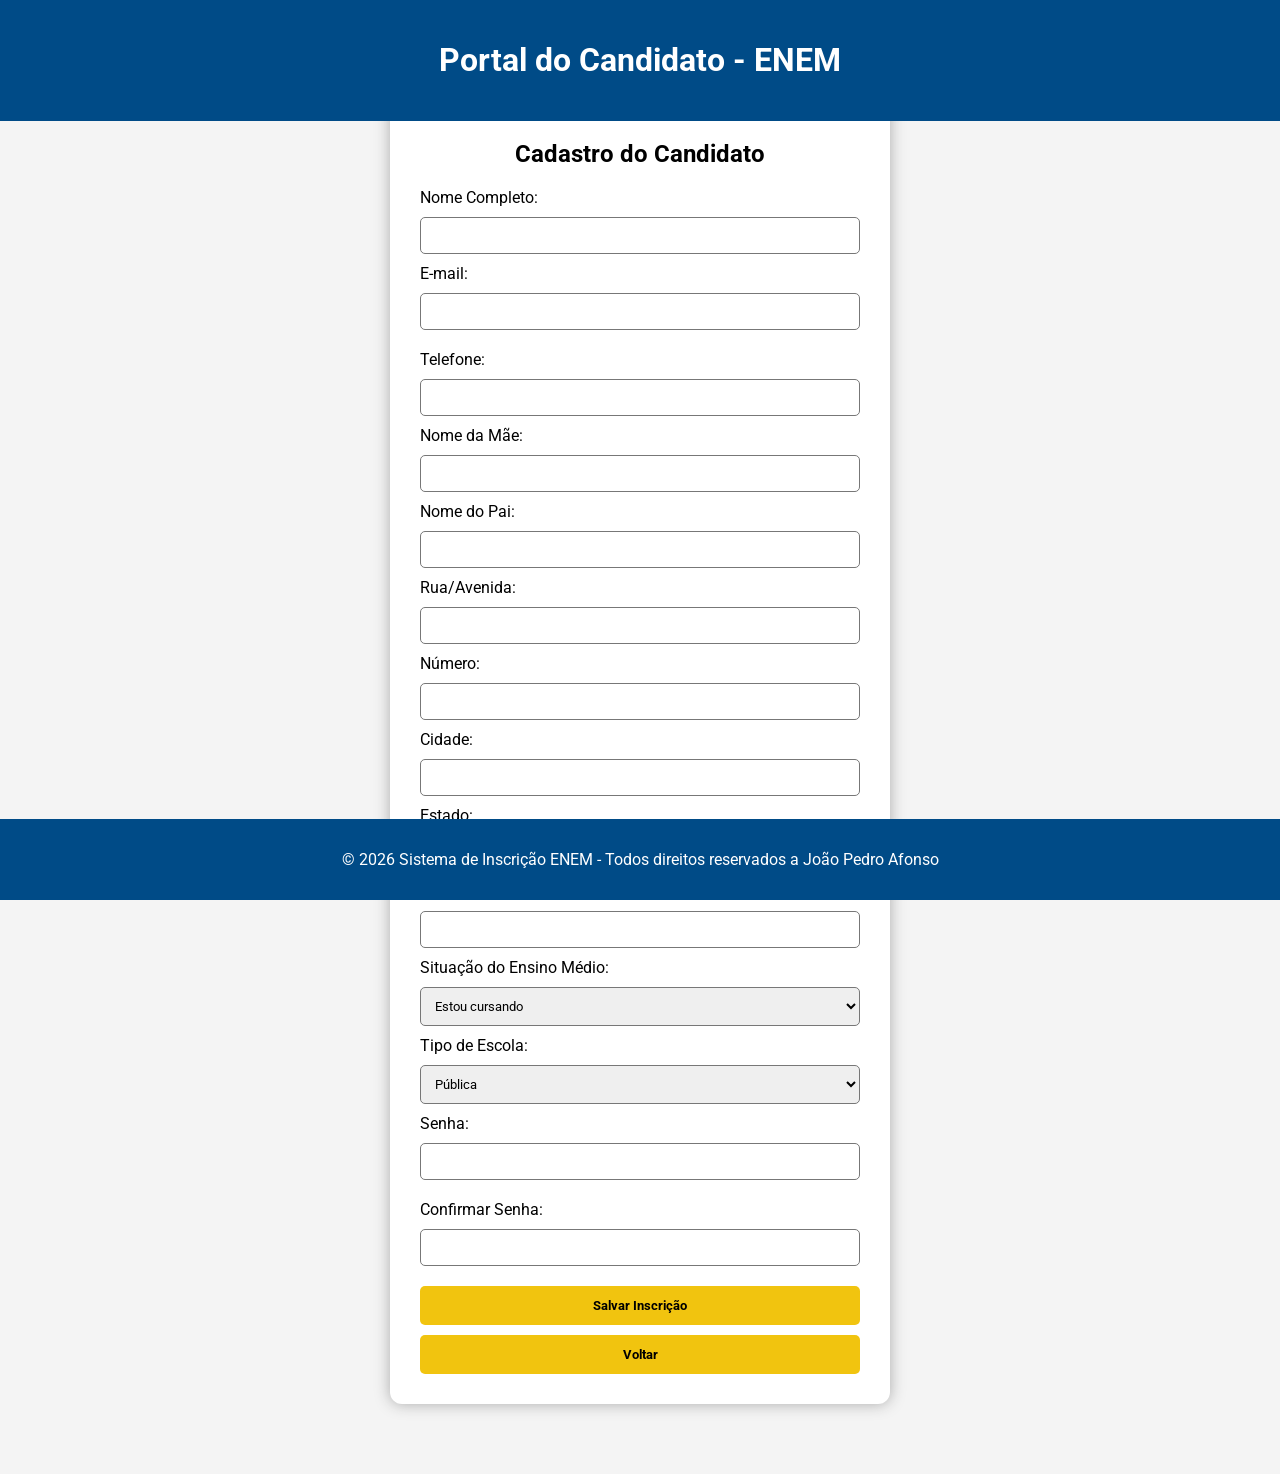
==== inscricao.html @ 9970e2f1 "Feat: Adicionando os arquivos do projeto" ====
<!DOCTYPE html>

<html lang="pt-BR">

<head>
    <meta charset="UTF-8">
    <meta name="viewport" content="width=device-width, initial-scale=1.0">
    <title>Cadastro ENEM</title>
    <link rel="icon" type="image/png" href="enem.png/inep.png">
    <link rel="stylesheet" href="style.css">
</head>

<body>

    <header>

        <h1>Portal do Candidato - ENEM</h1>

    </header>

    <main>

        <section class="card">

            <h2>Cadastro do Candidato</h2>

            <form id="cadastroForm">

                <label>Nome Completo:</label>

                <input id="nome" required>

                <label>E-mail:</label>

                <input type="email" id="email" required>

                <span class="erro" id="erroEmail"></span>

                <label>Telefone:</label>

                <input id="telefone" required>

                <label>Nome da Mãe:</label>

                <input id="mae" required>

                <label>Nome do Pai:</label>

                <input id="pai" required>

                <label>Rua/Avenida:</label>

                <input id="rua" required>

                <label>Número:</label>

                <input type="number" id="numero" required>

                <label>Cidade:</label>

                <input id="cidade" required>

                <label>Estado:</label>

                <input id="estado" required>

                <label>País:</label>

                <input id="pais" required>

                <label>Situação do Ensino Médio:</label>

                <select id="ensino">

                    <option>
                        Estou cursando
                    </option>

                    <option>
                        Já concluí
                    </option>

                </select>

                <label>Tipo de Escola:</label>

                <select id="escola">

                    <option>
                        Pública
                    </option>

                    <option>
                        Privada
                    </option>

                </select>

                <label>Senha:</label>

                <input type="password" id="senha" required>

                <span class="erro" id="erroSenha"></span>

                <label>Confirmar Senha:</label>

                <input type="password" id="confirmar" required>


                <span class="erro" id="erroConfirmar"></span>

                <button type="submit">

                    Salvar Inscrição

                </button>

                <button type="button" id="btnVoltar">

                    Voltar
                
                </button>

            </form>

        </section>

    </main>

    <footer>

        <p>
            © 2026 Sistema de Inscrição ENEM - Todos direitos reservados a João Pedro Afonso
        </p>

    </footer>

    <script src="index.js"></script>


</body>


</html>
---- style.css ----
@import url('https://fonts.googleapis.com/css2?family=Roboto:wght@400;700&display=swap');


*{

box-sizing:border-box;

font-family:'Roboto', sans-serif;

}



body{

margin:0;

background:#f4f4f4;

min-height:100vh;

padding-top:90px;

padding-bottom:70px;

}



header{

position:fixed;

top:0;

width:100%;

background:#004b87;

color:white;

text-align:center;

padding:20px;

}



footer{

position:fixed;

bottom:0;

width:100%;

background:#004b87;

color:white;

text-align:center;

padding:15px;

}



main{

display:flex;

justify-content:center;

}



.card{


background:white;

width:90%;

max-width:500px;

padding:30px;

border-radius:12px;

box-shadow:0 0 15px #aaa;


}



h2{

text-align:center;

}



form{

display:flex;

flex-direction:column;

gap:10px;

}



input, select{


padding:10px;

border-radius:5px;

border:1px solid #777;


}



button{


padding:12px;

border:none;

border-radius:5px;

background:#f1c40f;

cursor:pointer;

font-weight:bold;


}



button:hover{

opacity:0.8;

}



.erro{

color:#e74c3c;

font-size:14px;

}



@media(max-width:600px){


.card{

width:95%;

}


}
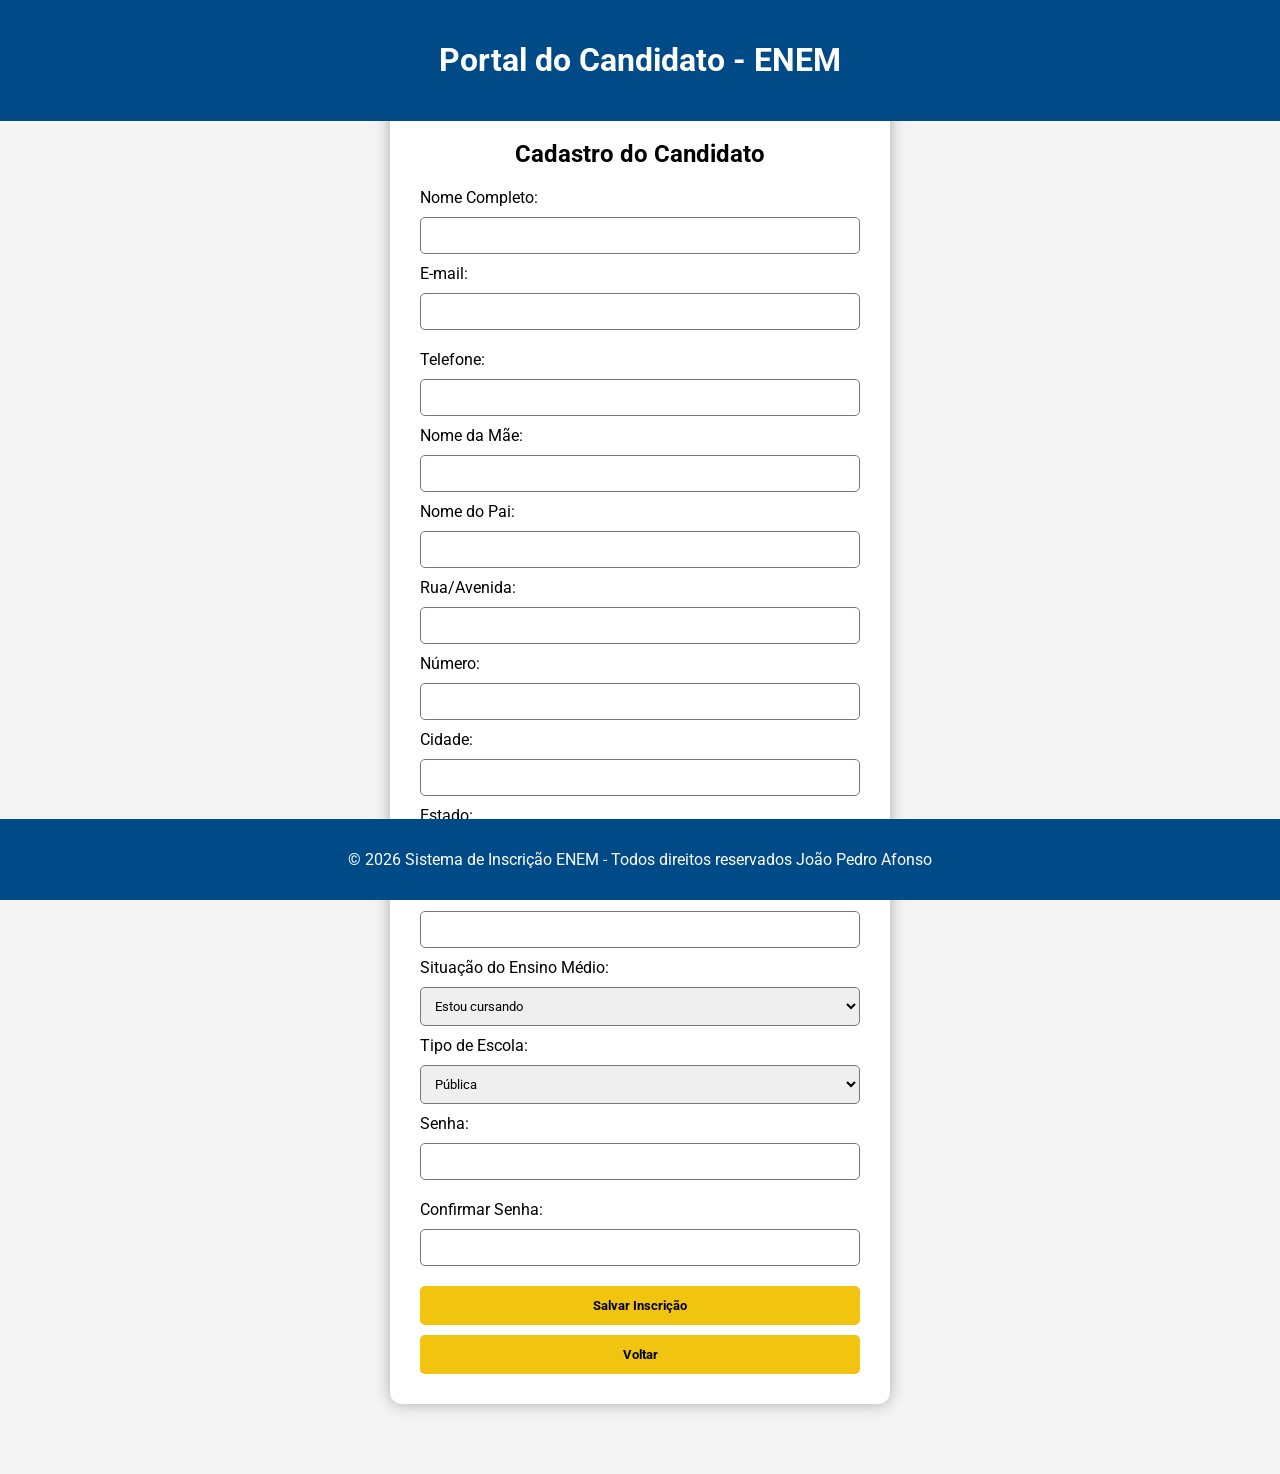
==== commit e805c243: "feat: Corrigindo o rodapé" ====
--- a/inscricao.html
+++ b/inscricao.html
@@ -130,7 +130,7 @@
     <footer>
 
         <p>
-            © 2026 Sistema de Inscrição ENEM - Todos direitos reservados a João Pedro Afonso
+            © 2026 Sistema de Inscrição ENEM - Todos direitos reservados  João Pedro Afonso
         </p>
 
     </footer>
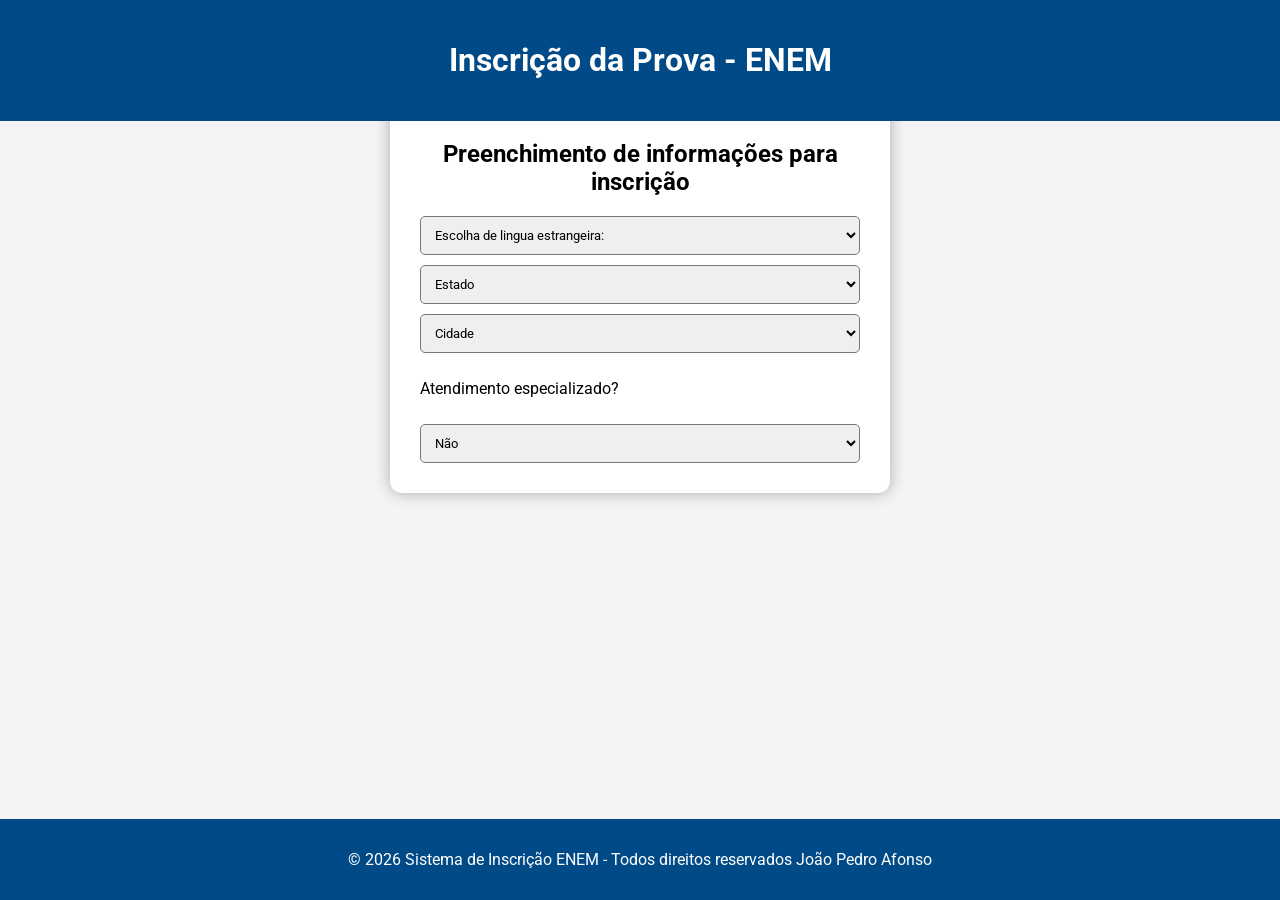
==== commit a6c280b9: "Feat: Adicionando o forulário" ====
--- a/inscricao.html
+++ b/inscricao.html
@@ -5,7 +5,7 @@
 <head>
     <meta charset="UTF-8">
     <meta name="viewport" content="width=device-width, initial-scale=1.0">
-    <title>Cadastro ENEM</title>
+    <title>Portal do Candidato ENEM</title>
     <link rel="icon" type="image/png" href="enem.png/inep.png">
     <link rel="stylesheet" href="style.css">
 </head>
@@ -14,7 +14,7 @@
 
     <header>
 
-        <h1>Portal do Candidato - ENEM</h1>
+        <h1>Inscrição da Prova - ENEM</h1>
 
     </header>
 
@@ -22,104 +22,59 @@
 
         <section class="card">
 
-            <h2>Cadastro do Candidato</h2>
+            <h2>Preenchimento de informações para inscrição</h2>
 
-            <form id="cadastroForm">
+            <form id="registerForm">
 
-                <label>Nome Completo:</label>
+                <select id="lingua">
 
-                <input id="nome" required>
+                    <option value="">Escolha de lingua estrangeira:</option>
+                    
+                    <option>Inglês</option>
+                    
+                    <option>Espanhol</option>
+                    
+                    </select>
 
-                <label>E-mail:</label>
+                    <select>
 
-                <input type="email" id="email" required>
+                        <option>Estado</option>
+                        
+                        <option>SP</option>
+                        
+                        <option>RJ</option>
+                        
+                        </select>
+                        
+                        
+                        <select>
+                        
+                        <option>Cidade</option>
 
-                <span class="erro" id="erroEmail"></span>
+                        <option>Serra Negra</option>
+ 
+                        <option>Monte alegre</option>
+ 
+                        <option>São Paulo</option>
+                        
+                        <option>Rio de Janeiro</option>
+                        
+                        </select>
+                        
+                        
+                        <p>Atendimento especializado?</p>
+                        
+                        
+                        <select id="especial">
+                        
+                        <option value="nao">Não</option>
+                        
+                        <option value="sim">Sim</option>
+                        
+                        </select>
 
-                <label>Telefone:</label>
-
-                <input id="telefone" required>
-
-                <label>Nome da Mãe:</label>
-
-                <input id="mae" required>
-
-                <label>Nome do Pai:</label>
-
-                <input id="pai" required>
-
-                <label>Rua/Avenida:</label>
-
-                <input id="rua" required>
-
-                <label>Número:</label>
-
-                <input type="number" id="numero" required>
-
-                <label>Cidade:</label>
-
-                <input id="cidade" required>
-
-                <label>Estado:</label>
-
-                <input id="estado" required>
-
-                <label>País:</label>
-
-                <input id="pais" required>
-
-                <label>Situação do Ensino Médio:</label>
-
-                <select id="ensino">
-
-                    <option>
-                        Estou cursando
-                    </option>
-
-                    <option>
-                        Já concluí
-                    </option>
-
-                </select>
-
-                <label>Tipo de Escola:</label>
-
-                <select id="escola">
-
-                    <option>
-                        Pública
-                    </option>
-
-                    <option>
-                        Privada
-                    </option>
-
-                </select>
-
-                <label>Senha:</label>
-
-                <input type="password" id="senha" required>
-
-                <span class="erro" id="erroSenha"></span>
-
-                <label>Confirmar Senha:</label>
-
-                <input type="password" id="confirmar" required>
-
-
-                <span class="erro" id="erroConfirmar"></span>
-
-                <button type="submit">
-
-                    Salvar Inscrição
-
-                </button>
-
-                <button type="button" id="btnVoltar">
-
-                    Voltar
-                
-                </button>
+              
+             
 
             </form>
 
@@ -137,8 +92,6 @@
 
     <script src="index.js"></script>
 
-
 </body>
 
-
 </html>
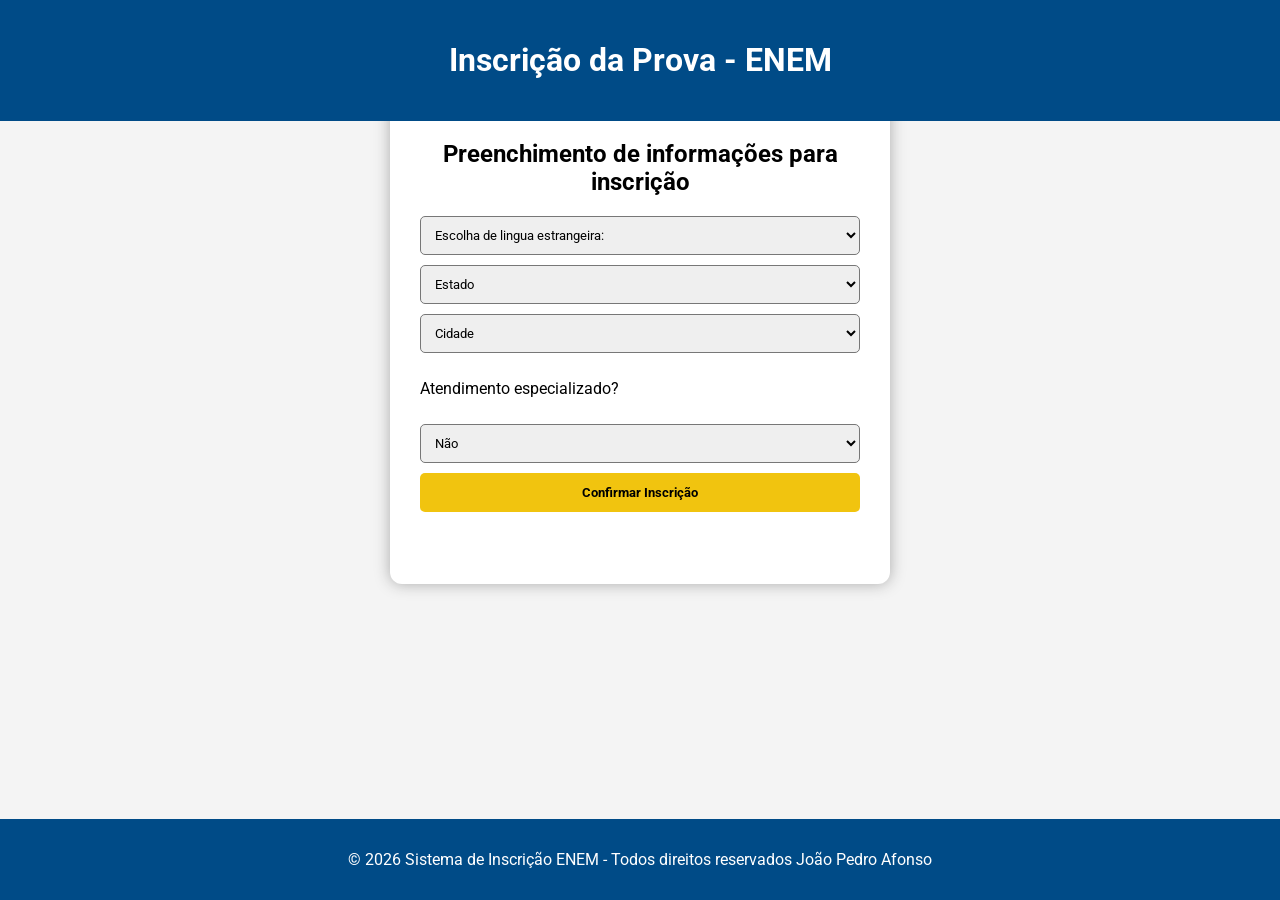
==== commit 207f2453: "Feat: Adicionando campo de necessidades opcional" ====
--- a/inscricao.html
+++ b/inscricao.html
@@ -73,6 +73,25 @@
                         
                         </select>
 
+                        <div id="campo" style="display:none">
+
+
+                            <input 
+                            id="necessidade"
+                            placeholder="Informe sua necessidade">
+                            
+                            </div>                
+            
+                            <button>
+                            
+                            Confirmar Inscrição
+                            
+                            </button>
+                                
+                            <p id="msg"></p>
+                        
+                            </form>
+
               
              
 
